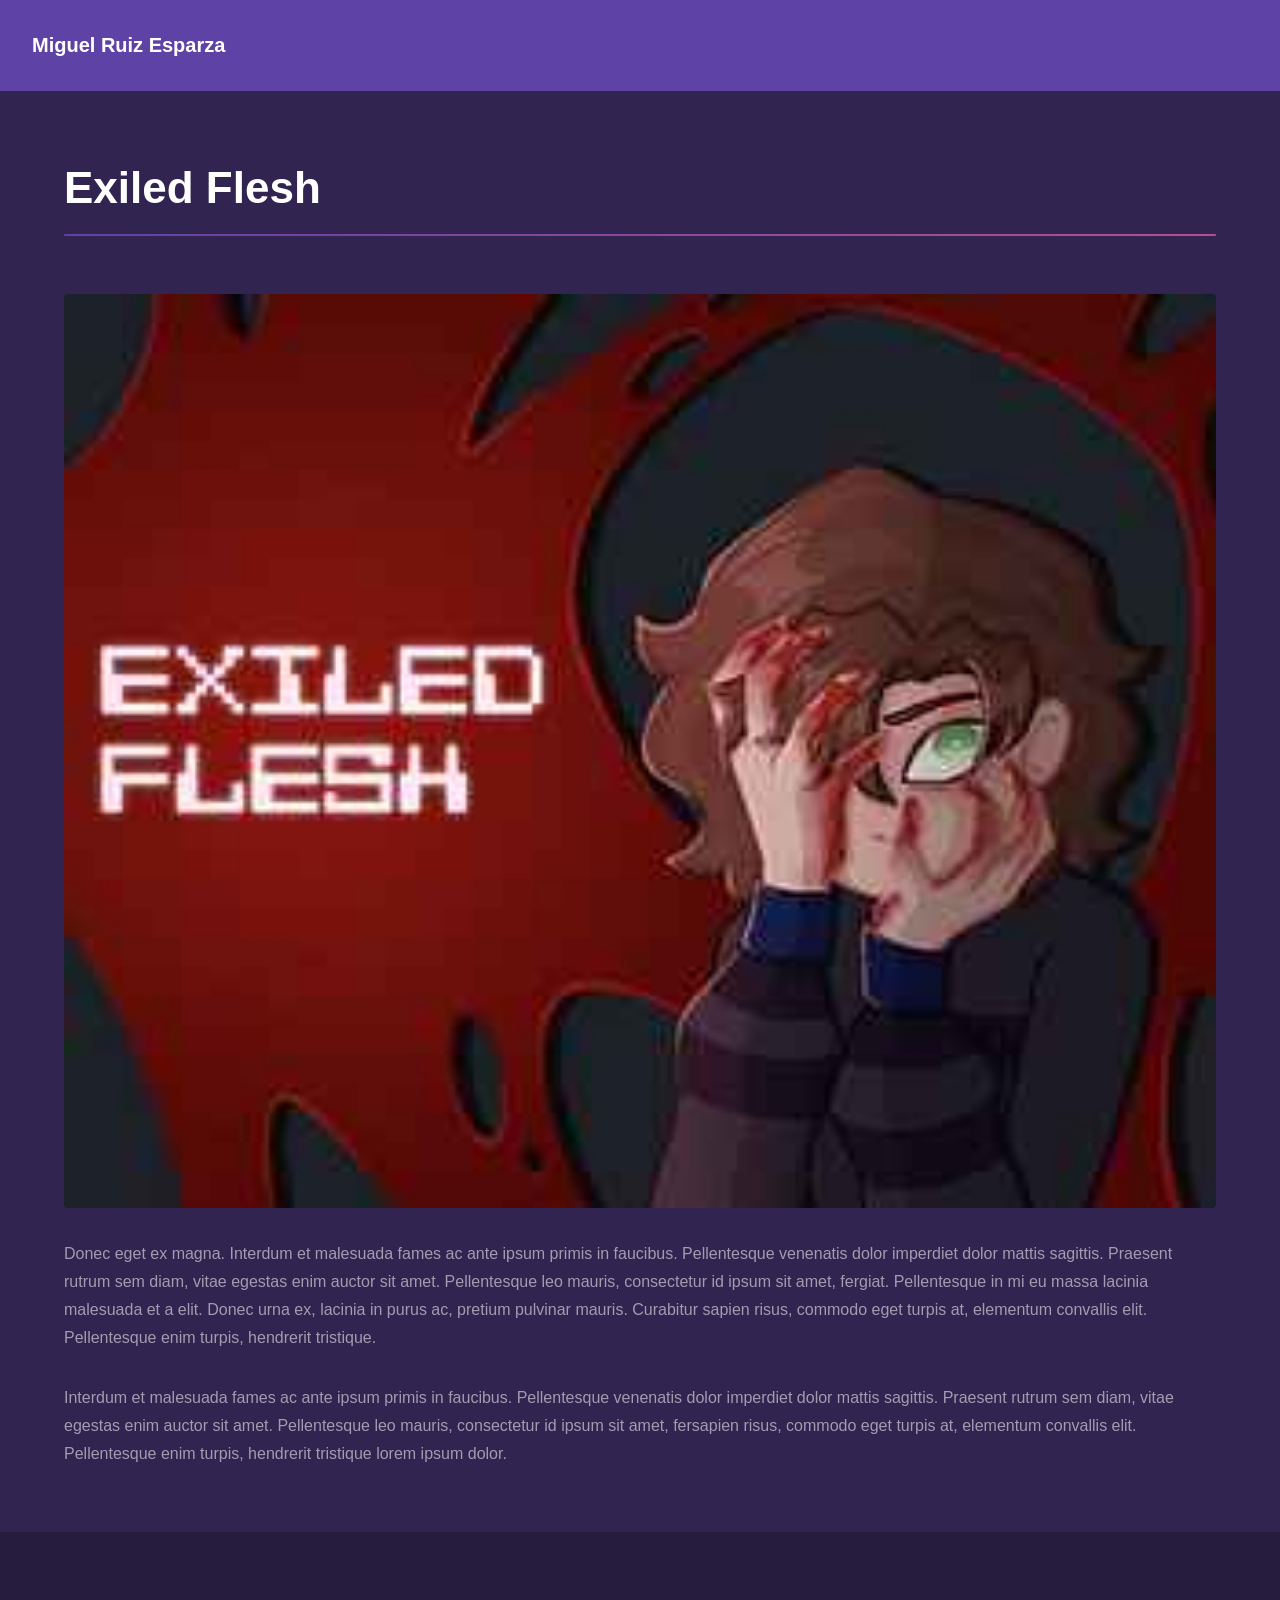
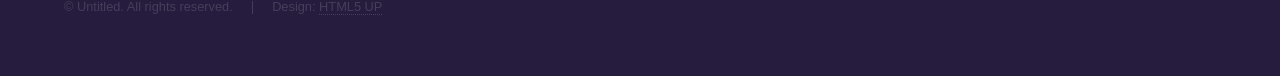
==== ExiledFlesh.html @ b0442595 "Modified Index and added template project page Modified contact section Added page template for proj" ====
<!DOCTYPE HTML>
<!--
	Hyperspace by HTML5 UP
	html5up.net | @ajlkn
	Free for personal and commercial use under the CCA 3.0 license (html5up.net/license)
-->
<html>
	<head>
		<title>Project: Exiled Flesh</title>
		<meta charset="utf-8" />
		<meta name="viewport" content="width=device-width, initial-scale=1, user-scalable=no" />
		<link rel="stylesheet" href="assets/css/main.css" />
		<noscript><link rel="stylesheet" href="assets/css/noscript.css" /></noscript>
	</head>
	<body class="is-preload">

		<!-- Header -->
			<header id="header">
				<a href="index.html" class="title">Miguel Ruiz Esparza </a>
			</header>

		<!-- Wrapper -->
			<div id="wrapper">

				<!-- Main -->
					<section id="main" class="wrapper">
						<div class="inner">
							<h1 class="major">Exiled Flesh</h1>
							<span class="image fit"><img src="images/exiled-flesh.jpg" alt="Exiled Flesh project" /></span>
							<p>Donec eget ex magna. Interdum et malesuada fames ac ante ipsum primis in faucibus. Pellentesque venenatis dolor imperdiet dolor mattis sagittis. Praesent rutrum sem diam, vitae egestas enim auctor sit amet. Pellentesque leo mauris, consectetur id ipsum sit amet, fergiat. Pellentesque in mi eu massa lacinia malesuada et a elit. Donec urna ex, lacinia in purus ac, pretium pulvinar mauris. Curabitur sapien risus, commodo eget turpis at, elementum convallis elit. Pellentesque enim turpis, hendrerit tristique.</p>
							<p>Interdum et malesuada fames ac ante ipsum primis in faucibus. Pellentesque venenatis dolor imperdiet dolor mattis sagittis. Praesent rutrum sem diam, vitae egestas enim auctor sit amet. Pellentesque leo mauris, consectetur id ipsum sit amet, fersapien risus, commodo eget turpis at, elementum convallis elit. Pellentesque enim turpis, hendrerit tristique lorem ipsum dolor.</p>
						</div>
					</section>

			</div>

		<!-- Footer -->
			<footer id="footer" class="wrapper alt">
				<div class="inner">
					<ul class="menu">
						<li>&copy; Untitled. All rights reserved.</li><li>Design: <a href="http://html5up.net">HTML5 UP</a></li>
					</ul>
				</div>
			</footer>

		<!-- Scripts -->
			<script src="assets/js/jquery.min.js"></script>
			<script src="assets/js/jquery.scrollex.min.js"></script>
			<script src="assets/js/jquery.scrolly.min.js"></script>
			<script src="assets/js/browser.min.js"></script>
			<script src="assets/js/breakpoints.min.js"></script>
			<script src="assets/js/util.js"></script>
			<script src="assets/js/main.js"></script>

	</body>
</html>
---- assets/css/main.css ----
@import url(fontawesome-all.min.css);

/*
	Hyperspace by HTML5 UP
	html5up.net | @ajlkn
	Free for personal and commercial use under the CCA 3.0 license (html5up.net/license)
*/

html, body, div, span, applet, object,
iframe, h1, h2, h3, h4, h5, h6, p, blockquote,
pre, a, abbr, acronym, address, big, cite,
code, del, dfn, em, img, ins, kbd, q, s, samp,
small, strike, strong, sub, sup, tt, var, b,
u, i, center, dl, dt, dd, ol, ul, li, fieldset,
form, label, legend, table, caption, tbody,
tfoot, thead, tr, th, td, article, aside,
canvas, details, embed, figure, figcaption,
footer, header, hgroup, menu, nav, output, ruby,
section, summary, time, mark, audio, video {
	margin: 0;
	padding: 0;
	border: 0;
	font-size: 100%;
	font: inherit;
	vertical-align: baseline;}

article, aside, details, figcaption, figure,
footer, header, hgroup, menu, nav, section {
	display: block;}

body {
	line-height: 1;
}

ol, ul {
	list-style: none;
}

blockquote, q {
	quotes: none;
}

	blockquote:before, blockquote:after, q:before, q:after {
		content: '';
		content: none;
	}

table {
	border-collapse: collapse;
	border-spacing: 0;
}

body {
	-webkit-text-size-adjust: none;
}

mark {
	background-color: transparent;
	color: inherit;
}

input::-moz-focus-inner {
	border: 0;
	padding: 0;
}

input, select, textarea {
	-moz-appearance: none;
	-webkit-appearance: none;
	-ms-appearance: none;
	appearance: none;
}

/* Basic */

	@-ms-viewport {
		width: device-width;
	}

	body {
		-ms-overflow-style: scrollbar;
	}

	@media screen and (max-width: 480px) {

		html, body {
			min-width: 320px;
		}

	}

	html {
		box-sizing: border-box;
	}

	*, *:before, *:after {
		box-sizing: inherit;
	}

	body {
		background: #312450;
	}

		body.is-preload *, body.is-preload *:before, body.is-preload *:after {
			-moz-animation: none !important;
			-webkit-animation: none !important;
			-ms-animation: none !important;
			animation: none !important;
			-moz-transition: none !important;
			-webkit-transition: none !important;
			-ms-transition: none !important;
			transition: none !important;
		}

/* Type */

	body, input, select, textarea {
		color: rgba(255, 255, 255, 0.55);
		font-family: Arial, Helvetica, sans-serif;
		font-size: 16.5pt;
		font-weight: normal;
		line-height: 1.75;
	}

		@media screen and (max-width: 1680px) {

			body, input, select, textarea {
				font-size: 13pt;
			}

		}

		@media screen and (max-width: 1280px) {

			body, input, select, textarea {
				font-size: 12pt;
			}

		}

		@media screen and (max-width: 360px) {

			body, input, select, textarea {
				font-size: 11pt;
			}

		}

	a {
		-moz-transition: color 0.2s ease, border-bottom-color 0.2s ease;
		-webkit-transition: color 0.2s ease, border-bottom-color 0.2s ease;
		-ms-transition: color 0.2s ease, border-bottom-color 0.2s ease;
		transition: color 0.2s ease, border-bottom-color 0.2s ease;
		border-bottom: dotted 1px rgba(255, 255, 255, 0.35);
		color: inherit;
		text-decoration: none;
	}

		a:hover {
			border-bottom-color: transparent;
			color: #ffffff;
		}

	strong, b {
		color: #ffffff;
		font-weight: bold;
	}

	em, i {
		font-style: italic;
	}

	p {
		margin: 0 0 2em 0;
	}

	h1, h2, h3, h4, h5, h6 {
		color: #ffffff;
		font-weight: bold;
		line-height: 1.5;
		margin: 0 0 0.5em 0;
	}

		h1 a, h2 a, h3 a, h4 a, h5 a, h6 a {
			color: inherit;
			text-decoration: none;
		}

	h1 {
		font-size: 2.75em;
	}

		h1.major {
			margin: 0 0 1.3em 0;
			position: relative;
			padding-bottom: 0.35em;
		}

			h1.major:after {
				background-image: -moz-linear-gradient(to right, #5e42a6, #b74e91);
				background-image: -webkit-linear-gradient(to right, #5e42a6, #b74e91);
				background-image: -ms-linear-gradient(to right, #5e42a6, #b74e91);
				background-image: linear-gradient(to right, #5e42a6, #b74e91);
				-moz-transition: max-width 0.2s ease;
				-webkit-transition: max-width 0.2s ease;
				-ms-transition: max-width 0.2s ease;
				transition: max-width 0.2s ease;
				border-radius: 0.2em;
				bottom: 0;
				content: '';
				height: 0.05em;
				position: absolute;
				right: 0;
				width: 100%;
			}

	h2 {
		font-size: 1.75em;
	}

	h3 {
		font-size: 1.1em;
	}

	h4 {
		font-size: 1em;
	}

	h5 {
		font-size: 0.8em;
	}

	h6 {
		font-size: 0.6em;
	}

	@media screen and (max-width: 736px) {

		h1 {
			font-size: 2em;
		}

		h2 {
			font-size: 1.25em;
		}

		h3 {
			font-size: 1em;
		}

		h4 {
			font-size: 0.8em;
		}

		h5 {
			font-size: 0.6em;
		}

		h6 {
			font-size: 0.6em;
		}

	}

	sub {
		font-size: 0.8em;
		position: relative;
		top: 0.5em;
	}

	sup {
		font-size: 0.8em;
		position: relative;
		top: -0.5em;
	}

	blockquote {
		border-left: solid 4px rgba(255, 255, 255, 0.15);
		font-style: italic;
		margin: 0 0 2em 0;
		padding: 0.5em 0 0.5em 2em;
	}

	code {
		background: rgba(255, 255, 255, 0.05);
		border-radius: 0.25em;
		border: solid 1px rgba(255, 255, 255, 0.15);
		font-family: "Courier New", monospace;
		font-size: 0.9em;
		margin: 0 0.25em;
		padding: 0.25em 0.65em;
	}

	pre {
		-webkit-overflow-scrolling: touch;
		font-family: "Courier New", monospace;
		font-size: 0.9em;
		margin: 0 0 2em 0;
	}

		pre code {
			display: block;
			line-height: 1.75em;
			padding: 1em 1.5em;
			overflow-x: auto;
		}

	hr {
		border: 0;
		border-bottom: solid 1px rgba(255, 255, 255, 0.15);
		margin: 2em 0;
	}

		hr.major {
			margin: 3em 0;
		}

	.align-left {
		text-align: left;
	}

	.align-center {
		text-align: center;
	}

	.align-right {
		text-align: right;
	}

/* Row */

	.row {
		display: flex;
		flex-wrap: wrap;
		box-sizing: border-box;
		align-items: stretch;
	}

		.row > * {
			box-sizing: border-box;
		}

		.row.gtr-uniform > * > :last-child {
			margin-bottom: 0;
		}

		.row.aln-left {
			justify-content: flex-start;
		}

		.row.aln-center {
			justify-content: center;
		}

		.row.aln-right {
			justify-content: flex-end;
		}

		.row.aln-top {
			align-items: flex-start;
		}

		.row.aln-middle {
			align-items: center;
		}

		.row.aln-bottom {
			align-items: flex-end;
		}

		.row > .imp {
			order: -1;
		}

		.row > .col-1 {
			width: 8.33333%;
		}

		.row > .off-1 {
			margin-left: 8.33333%;
		}

		.row > .col-2 {
			width: 16.66667%;
		}

		.row > .off-2 {
			margin-left: 16.66667%;
		}

		.row > .col-3 {
			width: 25%;
		}

		.row > .off-3 {
			margin-left: 25%;
		}

		.row > .col-4 {
			width: 33.33333%;
		}

		.row > .off-4 {
			margin-left: 33.33333%;
		}

		.row > .col-5 {
			width: 41.66667%;
		}

		.row > .off-5 {
			margin-left: 41.66667%;
		}

		.row > .col-6 {
			width: 50%;
		}

		.row > .off-6 {
			margin-left: 50%;
		}

		.row > .col-7 {
			width: 58.33333%;
		}

		.row > .off-7 {
			margin-left: 58.33333%;
		}

		.row > .col-8 {
			width: 66.66667%;
		}

		.row > .off-8 {
			margin-left: 66.66667%;
		}

		.row > .col-9 {
			width: 75%;
		}

		.row > .off-9 {
			margin-left: 75%;
		}

		.row > .col-10 {
			width: 83.33333%;
		}

		.row > .off-10 {
			margin-left: 83.33333%;
		}

		.row > .col-11 {
			width: 91.66667%;
		}

		.row > .off-11 {
			margin-left: 91.66667%;
		}

		.row > .col-12 {
			width: 100%;
		}

		.row > .off-12 {
			margin-left: 100%;
		}

		.row.gtr-0 {
			margin-top: 0;
			margin-left: 0em;
		}

			.row.gtr-0 > * {
				padding: 0 0 0 0em;
			}

			.row.gtr-0.gtr-uniform {
				margin-top: 0em;
			}

				.row.gtr-0.gtr-uniform > * {
					padding-top: 0em;
				}

		.row.gtr-25 {
			margin-top: 0;
			margin-left: -0.375em;
		}

			.row.gtr-25 > * {
				padding: 0 0 0 0.375em;
			}

			.row.gtr-25.gtr-uniform {
				margin-top: -0.375em;
			}

				.row.gtr-25.gtr-uniform > * {
					padding-top: 0.375em;
				}

		.row.gtr-50 {
			margin-top: 0;
			margin-left: -0.75em;
		}

			.row.gtr-50 > * {
				padding: 0 0 0 0.75em;
			}

			.row.gtr-50.gtr-uniform {
				margin-top: -0.75em;
			}

				.row.gtr-50.gtr-uniform > * {
					padding-top: 0.75em;
				}

		.row {
			margin-top: 0;
			margin-left: -1.5em;
		}

			.row > * {
				padding: 0 0 0 1.5em;
			}

			.row.gtr-uniform {
				margin-top: -1.5em;
			}

				.row.gtr-uniform > * {
					padding-top: 1.5em;
				}

		.row.gtr-150 {
			margin-top: 0;
			margin-left: -2.25em;
		}

			.row.gtr-150 > * {
				padding: 0 0 0 2.25em;
			}

			.row.gtr-150.gtr-uniform {
				margin-top: -2.25em;
			}

				.row.gtr-150.gtr-uniform > * {
					padding-top: 2.25em;
				}

		.row.gtr-200 {
			margin-top: 0;
			margin-left: -3em;
		}

			.row.gtr-200 > * {
				padding: 0 0 0 3em;
			}

			.row.gtr-200.gtr-uniform {
				margin-top: -3em;
			}

				.row.gtr-200.gtr-uniform > * {
					padding-top: 3em;
				}

		@media screen and (max-width: 1680px) {

			.row {
				display: flex;
				flex-wrap: wrap;
				box-sizing: border-box;
				align-items: stretch;
			}

				.row > * {
					box-sizing: border-box;
				}

				.row.gtr-uniform > * > :last-child {
					margin-bottom: 0;
				}

				.row.aln-left {
					justify-content: flex-start;
				}

				.row.aln-center {
					justify-content: center;
				}

				.row.aln-right {
					justify-content: flex-end;
				}

				.row.aln-top {
					align-items: flex-start;
				}

				.row.aln-middle {
					align-items: center;
				}

				.row.aln-bottom {
					align-items: flex-end;
				}

				.row > .imp-xlarge {
					order: -1;
				}

				.row > .col-1-xlarge {
					width: 8.33333%;
				}

				.row > .off-1-xlarge {
					margin-left: 8.33333%;
				}

				.row > .col-2-xlarge {
					width: 16.66667%;
				}

				.row > .off-2-xlarge {
					margin-left: 16.66667%;
				}

				.row > .col-3-xlarge {
					width: 25%;
				}

				.row > .off-3-xlarge {
					margin-left: 25%;
				}

				.row > .col-4-xlarge {
					width: 33.33333%;
				}

				.row > .off-4-xlarge {
					margin-left: 33.33333%;
				}

				.row > .col-5-xlarge {
					width: 41.66667%;
				}

				.row > .off-5-xlarge {
					margin-left: 41.66667%;
				}

				.row > .col-6-xlarge {
					width: 50%;
				}

				.row > .off-6-xlarge {
					margin-left: 50%;
				}

				.row > .col-7-xlarge {
					width: 58.33333%;
				}

				.row > .off-7-xlarge {
					margin-left: 58.33333%;
				}

				.row > .col-8-xlarge {
					width: 66.66667%;
				}

				.row > .off-8-xlarge {
					margin-left: 66.66667%;
				}

				.row > .col-9-xlarge {
					width: 75%;
				}

				.row > .off-9-xlarge {
					margin-left: 75%;
				}

				.row > .col-10-xlarge {
					width: 83.33333%;
				}

				.row > .off-10-xlarge {
					margin-left: 83.33333%;
				}

				.row > .col-11-xlarge {
					width: 91.66667%;
				}

				.row > .off-11-xlarge {
					margin-left: 91.66667%;
				}

				.row > .col-12-xlarge {
					width: 100%;
				}

				.row > .off-12-xlarge {
					margin-left: 100%;
				}

				.row.gtr-0 {
					margin-top: 0;
					margin-left: 0em;
				}

					.row.gtr-0 > * {
						padding: 0 0 0 0em;
					}

					.row.gtr-0.gtr-uniform {
						margin-top: 0em;
					}

						.row.gtr-0.gtr-uniform > * {
							padding-top: 0em;
						}

				.row.gtr-25 {
					margin-top: 0;
					margin-left: -0.375em;
				}

					.row.gtr-25 > * {
						padding: 0 0 0 0.375em;
					}

					.row.gtr-25.gtr-uniform {
						margin-top: -0.375em;
					}

						.row.gtr-25.gtr-uniform > * {
							padding-top: 0.375em;
						}

				.row.gtr-50 {
					margin-top: 0;
					margin-left: -0.75em;
				}

					.row.gtr-50 > * {
						padding: 0 0 0 0.75em;
					}

					.row.gtr-50.gtr-uniform {
						margin-top: -0.75em;
					}

						.row.gtr-50.gtr-uniform > * {
							padding-top: 0.75em;
						}

				.row {
					margin-top: 0;
					margin-left: -1.5em;
				}

					.row > * {
						padding: 0 0 0 1.5em;
					}

					.row.gtr-uniform {
						margin-top: -1.5em;
					}

						.row.gtr-uniform > * {
							padding-top: 1.5em;
						}

				.row.gtr-150 {
					margin-top: 0;
					margin-left: -2.25em;
				}

					.row.gtr-150 > * {
						padding: 0 0 0 2.25em;
					}

					.row.gtr-150.gtr-uniform {
						margin-top: -2.25em;
					}

						.row.gtr-150.gtr-uniform > * {
							padding-top: 2.25em;
						}

				.row.gtr-200 {
					margin-top: 0;
					margin-left: -3em;
				}

					.row.gtr-200 > * {
						padding: 0 0 0 3em;
					}

					.row.gtr-200.gtr-uniform {
						margin-top: -3em;
					}

						.row.gtr-200.gtr-uniform > * {
							padding-top: 3em;
						}

		}

		@media screen and (max-width: 1280px) {

			.row {
				display: flex;
				flex-wrap: wrap;
				box-sizing: border-box;
				align-items: stretch;
			}

				.row > * {
					box-sizing: border-box;
				}

				.row.gtr-uniform > * > :last-child {
					margin-bottom: 0;
				}

				.row.aln-left {
					justify-content: flex-start;
				}

				.row.aln-center {
					justify-content: center;
				}

				.row.aln-right {
					justify-content: flex-end;
				}

				.row.aln-top {
					align-items: flex-start;
				}

				.row.aln-middle {
					align-items: center;
				}

				.row.aln-bottom {
					align-items: flex-end;
				}

				.row > .imp-large {
					order: -1;
				}

				.row > .col-1-large {
					width: 8.33333%;
				}

				.row > .off-1-large {
					margin-left: 8.33333%;
				}

				.row > .col-2-large {
					width: 16.66667%;
				}

				.row > .off-2-large {
					margin-left: 16.66667%;
				}

				.row > .col-3-large {
					width: 25%;
				}

				.row > .off-3-large {
					margin-left: 25%;
				}

				.row > .col-4-large {
					width: 33.33333%;
				}

				.row > .off-4-large {
					margin-left: 33.33333%;
				}

				.row > .col-5-large {
					width: 41.66667%;
				}

				.row > .off-5-large {
					margin-left: 41.66667%;
				}

				.row > .col-6-large {
					width: 50%;
				}

				.row > .off-6-large {
					margin-left: 50%;
				}

				.row > .col-7-large {
					width: 58.33333%;
				}

				.row > .off-7-large {
					margin-left: 58.33333%;
				}

				.row > .col-8-large {
					width: 66.66667%;
				}

				.row > .off-8-large {
					margin-left: 66.66667%;
				}

				.row > .col-9-large {
					width: 75%;
				}

				.row > .off-9-large {
					margin-left: 75%;
				}

				.row > .col-10-large {
					width: 83.33333%;
				}

				.row > .off-10-large {
					margin-left: 83.33333%;
				}

				.row > .col-11-large {
					width: 91.66667%;
				}

				.row > .off-11-large {
					margin-left: 91.66667%;
				}

				.row > .col-12-large {
					width: 100%;
				}

				.row > .off-12-large {
					margin-left: 100%;
				}

				.row.gtr-0 {
					margin-top: 0;
					margin-left: 0em;
				}

					.row.gtr-0 > * {
						padding: 0 0 0 0em;
					}

					.row.gtr-0.gtr-uniform {
						margin-top: 0em;
					}

						.row.gtr-0.gtr-uniform > * {
							padding-top: 0em;
						}

				.row.gtr-25 {
					margin-top: 0;
					margin-left: -0.375em;
				}

					.row.gtr-25 > * {
						padding: 0 0 0 0.375em;
					}

					.row.gtr-25.gtr-uniform {
						margin-top: -0.375em;
					}

						.row.gtr-25.gtr-uniform > * {
							padding-top: 0.375em;
						}

				.row.gtr-50 {
					margin-top: 0;
					margin-left: -0.75em;
				}

					.row.gtr-50 > * {
						padding: 0 0 0 0.75em;
					}

					.row.gtr-50.gtr-uniform {
						margin-top: -0.75em;
					}

						.row.gtr-50.gtr-uniform > * {
							padding-top: 0.75em;
						}

				.row {
					margin-top: 0;
					margin-left: -1.5em;
				}

					.row > * {
						padding: 0 0 0 1.5em;
					}

					.row.gtr-uniform {
						margin-top: -1.5em;
					}

						.row.gtr-uniform > * {
							padding-top: 1.5em;
						}

				.row.gtr-150 {
					margin-top: 0;
					margin-left: -2.25em;
				}

					.row.gtr-150 > * {
						padding: 0 0 0 2.25em;
					}

					.row.gtr-150.gtr-uniform {
						margin-top: -2.25em;
					}

						.row.gtr-150.gtr-uniform > * {
							padding-top: 2.25em;
						}

				.row.gtr-200 {
					margin-top: 0;
					margin-left: -3em;
				}

					.row.gtr-200 > * {
						padding: 0 0 0 3em;
					}

					.row.gtr-200.gtr-uniform {
						margin-top: -3em;
					}

						.row.gtr-200.gtr-uniform > * {
							padding-top: 3em;
						}

		}

		@media screen and (max-width: 980px) {

			.row {
				display: flex;
				flex-wrap: wrap;
				box-sizing: border-box;
				align-items: stretch;
			}

				.row > * {
					box-sizing: border-box;
				}

				.row.gtr-uniform > * > :last-child {
					margin-bottom: 0;
				}

				.row.aln-left {
					justify-content: flex-start;
				}

				.row.aln-center {
					justify-content: center;
				}

				.row.aln-right {
					justify-content: flex-end;
				}

				.row.aln-top {
					align-items: flex-start;
				}

				.row.aln-middle {
					align-items: center;
				}

				.row.aln-bottom {
					align-items: flex-end;
				}

				.row > .imp-medium {
					order: -1;
				}

				.row > .col-1-medium {
					width: 8.33333%;
				}

				.row > .off-1-medium {
					margin-left: 8.33333%;
				}

				.row > .col-2-medium {
					width: 16.66667%;
				}

				.row > .off-2-medium {
					margin-left: 16.66667%;
				}

				.row > .col-3-medium {
					width: 25%;
				}

				.row > .off-3-medium {
					margin-left: 25%;
				}

				.row > .col-4-medium {
					width: 33.33333%;
				}

				.row > .off-4-medium {
					margin-left: 33.33333%;
				}

				.row > .col-5-medium {
					width: 41.66667%;
				}

				.row > .off-5-medium {
					margin-left: 41.66667%;
				}

				.row > .col-6-medium {
					width: 50%;
				}

				.row > .off-6-medium {
					margin-left: 50%;
				}

				.row > .col-7-medium {
					width: 58.33333%;
				}

				.row > .off-7-medium {
					margin-left: 58.33333%;
				}

				.row > .col-8-medium {
					width: 66.66667%;
				}

				.row > .off-8-medium {
					margin-left: 66.66667%;
				}

				.row > .col-9-medium {
					width: 75%;
				}

				.row > .off-9-medium {
					margin-left: 75%;
				}

				.row > .col-10-medium {
					width: 83.33333%;
				}

				.row > .off-10-medium {
					margin-left: 83.33333%;
				}

				.row > .col-11-medium {
					width: 91.66667%;
				}

				.row > .off-11-medium {
					margin-left: 91.66667%;
				}

				.row > .col-12-medium {
					width: 100%;
				}

				.row > .off-12-medium {
					margin-left: 100%;
				}

				.row.gtr-0 {
					margin-top: 0;
					margin-left: 0em;
				}

					.row.gtr-0 > * {
						padding: 0 0 0 0em;
					}

					.row.gtr-0.gtr-uniform {
						margin-top: 0em;
					}

						.row.gtr-0.gtr-uniform > * {
							padding-top: 0em;
						}

				.row.gtr-25 {
					margin-top: 0;
					margin-left: -0.375em;
				}

					.row.gtr-25 > * {
						padding: 0 0 0 0.375em;
					}

					.row.gtr-25.gtr-uniform {
						margin-top: -0.375em;
					}

						.row.gtr-25.gtr-uniform > * {
							padding-top: 0.375em;
						}

				.row.gtr-50 {
					margin-top: 0;
					margin-left: -0.75em;
				}

					.row.gtr-50 > * {
						padding: 0 0 0 0.75em;
					}

					.row.gtr-50.gtr-uniform {
						margin-top: -0.75em;
					}

						.row.gtr-50.gtr-uniform > * {
							padding-top: 0.75em;
						}

				.row {
					margin-top: 0;
					margin-left: -1.5em;
				}

					.row > * {
						padding: 0 0 0 1.5em;
					}

					.row.gtr-uniform {
						margin-top: -1.5em;
					}

						.row.gtr-uniform > * {
							padding-top: 1.5em;
						}

				.row.gtr-150 {
					margin-top: 0;
					margin-left: -2.25em;
				}

					.row.gtr-150 > * {
						padding: 0 0 0 2.25em;
					}

					.row.gtr-150.gtr-uniform {
						margin-top: -2.25em;
					}

						.row.gtr-150.gtr-uniform > * {
							padding-top: 2.25em;
						}

				.row.gtr-200 {
					margin-top: 0;
					margin-left: -3em;
				}

					.row.gtr-200 > * {
						padding: 0 0 0 3em;
					}

					.row.gtr-200.gtr-uniform {
						margin-top: -3em;
					}

						.row.gtr-200.gtr-uniform > * {
							padding-top: 3em;
						}

		}

		@media screen and (max-width: 736px) {

			.row {
				display: flex;
				flex-wrap: wrap;
				box-sizing: border-box;
				align-items: stretch;
			}

				.row > * {
					box-sizing: border-box;
				}

				.row.gtr-uniform > * > :last-child {
					margin-bottom: 0;
				}

				.row.aln-left {
					justify-content: flex-start;
				}

				.row.aln-center {
					justify-content: center;
				}

				.row.aln-right {
					justify-content: flex-end;
				}

				.row.aln-top {
					align-items: flex-start;
				}

				.row.aln-middle {
					align-items: center;
				}

				.row.aln-bottom {
					align-items: flex-end;
				}

				.row > .imp-small {
					order: -1;
				}

				.row > .col-1-small {
					width: 8.33333%;
				}

				.row > .off-1-small {
					margin-left: 8.33333%;
				}

				.row > .col-2-small {
					width: 16.66667%;
				}

				.row > .off-2-small {
					margin-left: 16.66667%;
				}

				.row > .col-3-small {
					width: 25%;
				}

				.row > .off-3-small {
					margin-left: 25%;
				}

				.row > .col-4-small {
					width: 33.33333%;
				}

				.row > .off-4-small {
					margin-left: 33.33333%;
				}

				.row > .col-5-small {
					width: 41.66667%;
				}

				.row > .off-5-small {
					margin-left: 41.66667%;
				}

				.row > .col-6-small {
					width: 50%;
				}

				.row > .off-6-small {
					margin-left: 50%;
				}

				.row > .col-7-small {
					width: 58.33333%;
				}

				.row > .off-7-small {
					margin-left: 58.33333%;
				}

				.row > .col-8-small {
					width: 66.66667%;
				}

				.row > .off-8-small {
					margin-left: 66.66667%;
				}

				.row > .col-9-small {
					width: 75%;
				}

				.row > .off-9-small {
					margin-left: 75%;
				}

				.row > .col-10-small {
					width: 83.33333%;
				}

				.row > .off-10-small {
					margin-left: 83.33333%;
				}

				.row > .col-11-small {
					width: 91.66667%;
				}

				.row > .off-11-small {
					margin-left: 91.66667%;
				}

				.row > .col-12-small {
					width: 100%;
				}

				.row > .off-12-small {
					margin-left: 100%;
				}

				.row.gtr-0 {
					margin-top: 0;
					margin-left: 0em;
				}

					.row.gtr-0 > * {
						padding: 0 0 0 0em;
					}

					.row.gtr-0.gtr-uniform {
						margin-top: 0em;
					}

						.row.gtr-0.gtr-uniform > * {
							padding-top: 0em;
						}

				.row.gtr-25 {
					margin-top: 0;
					margin-left: -0.375em;
				}

					.row.gtr-25 > * {
						padding: 0 0 0 0.375em;
					}

					.row.gtr-25.gtr-uniform {
						margin-top: -0.375em;
					}

						.row.gtr-25.gtr-uniform > * {
							padding-top: 0.375em;
						}

				.row.gtr-50 {
					margin-top: 0;
					margin-left: -0.75em;
				}

					.row.gtr-50 > * {
						padding: 0 0 0 0.75em;
					}

					.row.gtr-50.gtr-uniform {
						margin-top: -0.75em;
					}

						.row.gtr-50.gtr-uniform > * {
							padding-top: 0.75em;
						}

				.row {
					margin-top: 0;
					margin-left: -1.5em;
				}

					.row > * {
						padding: 0 0 0 1.5em;
					}

					.row.gtr-uniform {
						margin-top: -1.5em;
					}

						.row.gtr-uniform > * {
							padding-top: 1.5em;
						}

				.row.gtr-150 {
					margin-top: 0;
					margin-left: -2.25em;
				}

					.row.gtr-150 > * {
						padding: 0 0 0 2.25em;
					}

					.row.gtr-150.gtr-uniform {
						margin-top: -2.25em;
					}

						.row.gtr-150.gtr-uniform > * {
							padding-top: 2.25em;
						}

				.row.gtr-200 {
					margin-top: 0;
					margin-left: -3em;
				}

					.row.gtr-200 > * {
						padding: 0 0 0 3em;
					}

					.row.gtr-200.gtr-uniform {
						margin-top: -3em;
					}

						.row.gtr-200.gtr-uniform > * {
							padding-top: 3em;
						}

		}

		@media screen and (max-width: 480px) {

			.row {
				display: flex;
				flex-wrap: wrap;
				box-sizing: border-box;
				align-items: stretch;
			}

				.row > * {
					box-sizing: border-box;
				}

				.row.gtr-uniform > * > :last-child {
					margin-bottom: 0;
				}

				.row.aln-left {
					justify-content: flex-start;
				}

				.row.aln-center {
					justify-content: center;
				}

				.row.aln-right {
					justify-content: flex-end;
				}

				.row.aln-top {
					align-items: flex-start;
				}

				.row.aln-middle {
					align-items: center;
				}

				.row.aln-bottom {
					align-items: flex-end;
				}

				.row > .imp-xsmall {
					order: -1;
				}

				.row > .col-1-xsmall {
					width: 8.33333%;
				}

				.row > .off-1-xsmall {
					margin-left: 8.33333%;
				}

				.row > .col-2-xsmall {
					width: 16.66667%;
				}

				.row > .off-2-xsmall {
					margin-left: 16.66667%;
				}

				.row > .col-3-xsmall {
					width: 25%;
				}

				.row > .off-3-xsmall {
					margin-left: 25%;
				}

				.row > .col-4-xsmall {
					width: 33.33333%;
				}

				.row > .off-4-xsmall {
					margin-left: 33.33333%;
				}

				.row > .col-5-xsmall {
					width: 41.66667%;
				}

				.row > .off-5-xsmall {
					margin-left: 41.66667%;
				}

				.row > .col-6-xsmall {
					width: 50%;
				}

				.row > .off-6-xsmall {
					margin-left: 50%;
				}

				.row > .col-7-xsmall {
					width: 58.33333%;
				}

				.row > .off-7-xsmall {
					margin-left: 58.33333%;
				}

				.row > .col-8-xsmall {
					width: 66.66667%;
				}

				.row > .off-8-xsmall {
					margin-left: 66.66667%;
				}

				.row > .col-9-xsmall {
					width: 75%;
				}

				.row > .off-9-xsmall {
					margin-left: 75%;
				}

				.row > .col-10-xsmall {
					width: 83.33333%;
				}

				.row > .off-10-xsmall {
					margin-left: 83.33333%;
				}

				.row > .col-11-xsmall {
					width: 91.66667%;
				}

				.row > .off-11-xsmall {
					margin-left: 91.66667%;
				}

				.row > .col-12-xsmall {
					width: 100%;
				}

				.row > .off-12-xsmall {
					margin-left: 100%;
				}

				.row.gtr-0 {
					margin-top: 0;
					margin-left: 0em;
				}

					.row.gtr-0 > * {
						padding: 0 0 0 0em;
					}

					.row.gtr-0.gtr-uniform {
						margin-top: 0em;
					}

						.row.gtr-0.gtr-uniform > * {
							padding-top: 0em;
						}

				.row.gtr-25 {
					margin-top: 0;
					margin-left: -0.375em;
				}

					.row.gtr-25 > * {
						padding: 0 0 0 0.375em;
					}

					.row.gtr-25.gtr-uniform {
						margin-top: -0.375em;
					}

						.row.gtr-25.gtr-uniform > * {
							padding-top: 0.375em;
						}

				.row.gtr-50 {
					margin-top: 0;
					margin-left: -0.75em;
				}

					.row.gtr-50 > * {
						padding: 0 0 0 0.75em;
					}

					.row.gtr-50.gtr-uniform {
						margin-top: -0.75em;
					}

						.row.gtr-50.gtr-uniform > * {
							padding-top: 0.75em;
						}

				.row {
					margin-top: 0;
					margin-left: -1.5em;
				}

					.row > * {
						padding: 0 0 0 1.5em;
					}

					.row.gtr-uniform {
						margin-top: -1.5em;
					}

						.row.gtr-uniform > * {
							padding-top: 1.5em;
						}

				.row.gtr-150 {
					margin-top: 0;
					margin-left: -2.25em;
				}

					.row.gtr-150 > * {
						padding: 0 0 0 2.25em;
					}

					.row.gtr-150.gtr-uniform {
						margin-top: -2.25em;
					}

						.row.gtr-150.gtr-uniform > * {
							padding-top: 2.25em;
						}

				.row.gtr-200 {
					margin-top: 0;
					margin-left: -3em;
				}

					.row.gtr-200 > * {
						padding: 0 0 0 3em;
					}

					.row.gtr-200.gtr-uniform {
						margin-top: -3em;
					}

						.row.gtr-200.gtr-uniform > * {
							padding-top: 3em;
						}

		}

/* Box */

	.box {
		border-radius: 0.25em;
		border: solid 1px rgba(255, 255, 255, 0.15);
		margin-bottom: 2em;
		padding: 1.5em;
	}

		.box > :last-child,
		.box > :last-child > :last-child,
		.box > :last-child > :last-child > :last-child {
			margin-bottom: 0;
		}

		.box.alt {
			border: 0;
			border-radius: 0;
			padding: 0;
		}

/* Button */

	input[type="submit"],
	input[type="reset"],
	input[type="button"],
	button,
	.button {
		-moz-appearance: none;
		-webkit-appearance: none;
		-ms-appearance: none;
		appearance: none;
		-moz-transition: border-color 0.2s ease;
		-webkit-transition: border-color 0.2s ease;
		-ms-transition: border-color 0.2s ease;
		transition: border-color 0.2s ease;
		background-color: transparent;
		border: solid 1px !important;
		border-color: rgba(255, 255, 255, 0.15) !important;
		border-radius: 3em;
		color: #ffffff !important;
		cursor: pointer;
		display: inline-block;
		font-size: 0.6em;
		font-weight: bold;
		height: calc(4.75em + 2px);
		letter-spacing: 0.25em;
		line-height: 4.75em;
		outline: 0;
		padding: 0 3.75em;
		position: relative;
		text-align: center;
		text-decoration: none;
		text-transform: uppercase;
		white-space: nowrap;
	}

		input[type="submit"]:after,
		input[type="reset"]:after,
		input[type="button"]:after,
		button:after,
		.button:after {
			-moz-transform: scale(0.25);
			-webkit-transform: scale(0.25);
			-ms-transform: scale(0.25);
			transform: scale(0.25);
			pointer-events: none;
			-moz-transition: opacity 0.2s ease, -moz-transform 0.2s ease;
			-webkit-transition: opacity 0.2s ease, -webkit-transform 0.2s ease;
			-ms-transition: opacity 0.2s ease, -ms-transform 0.2s ease;
			transition: opacity 0.2s ease, transform 0.2s ease;
			background: #ffffff;
			border-radius: 3em;
			content: '';
			height: 100%;
			left: 0;
			opacity: 0;
			position: absolute;
			top: 0;
			width: 100%;
		}

		input[type="submit"].icon:before,
		input[type="reset"].icon:before,
		input[type="button"].icon:before,
		button.icon:before,
		.button.icon:before {
			margin-right: 0.75em;
		}

		input[type="submit"].fit,
		input[type="reset"].fit,
		input[type="button"].fit,
		button.fit,
		.button.fit {
			width: 100%;
		}

		input[type="submit"].small,
		input[type="reset"].small,
		input[type="button"].small,
		button.small,
		.button.small {
			font-size: 0.4em;
		}

		input[type="submit"].large,
		input[type="reset"].large,
		input[type="button"].large,
		button.large,
		.button.large {
			font-size: 0.8em;
		}

		input[type="submit"].primary,
		input[type="reset"].primary,
		input[type="button"].primary,
		button.primary,
		.button.primary {
			background-color: #ffffff;
			color: #312450 !important;
		}

			input[type="submit"].primary:after,
			input[type="reset"].primary:after,
			input[type="button"].primary:after,
			button.primary:after,
			.button.primary:after {
				display: none;
			}

		input[type="submit"].disabled, input[type="submit"]:disabled,
		input[type="reset"].disabled,
		input[type="reset"]:disabled,
		input[type="button"].disabled,
		input[type="button"]:disabled,
		button.disabled,
		button:disabled,
		.button.disabled,
		.button:disabled {
			cursor: default;
			opacity: 0.5;
			pointer-events: none;
		}

		input[type="submit"]:hover,
		input[type="reset"]:hover,
		input[type="button"]:hover,
		button:hover,
		.button:hover {
			border-color: rgba(255, 255, 255, 0.55) !important;
		}

			input[type="submit"]:hover:after,
			input[type="reset"]:hover:after,
			input[type="button"]:hover:after,
			button:hover:after,
			.button:hover:after {
				opacity: 0.05;
				-moz-transform: scale(1);
				-webkit-transform: scale(1);
				-ms-transform: scale(1);
				transform: scale(1);
			}

			input[type="submit"]:hover:active,
			input[type="reset"]:hover:active,
			input[type="button"]:hover:active,
			button:hover:active,
			.button:hover:active {
				border-color: #ffffff !important;
			}

				input[type="submit"]:hover:active:after,
				input[type="reset"]:hover:active:after,
				input[type="button"]:hover:active:after,
				button:hover:active:after,
				.button:hover:active:after {
					opacity: 0.1;
				}

/* Features */

	.features {
		display: -moz-flex;
		display: -webkit-flex;
		display: -ms-flex;
		display: flex;
		-moz-flex-wrap: wrap;
		-webkit-flex-wrap: wrap;
		-ms-flex-wrap: wrap;
		flex-wrap: wrap;
		border-radius: 0.25em;
		border: solid 1px rgba(255, 255, 255, 0.15);
		background: rgba(255, 255, 255, 0.05);
		margin: 0 0 2em 0;
	}

		.features section {
			padding: 3.5em 3em 1em 7em ;
			width: 50%;
			border-top: solid 1px rgba(255, 255, 255, 0.15);
			position: relative;
		}

		.features section .project-image {
			margin: 0 0 1.25em 0;
		}

		.features section .project-image img {
			display: block;
			width: 100%;
			height: auto;
			border-radius: 0.35em;
		}

			.features section:nth-child(-n + 2) {
				border-top-width: 0;
			}

			.features section:nth-child(2n) {
				border-left: solid 1px rgba(255, 255, 255, 0.15);
			}

			.features section .icon {
				-moz-transition: opacity 0.5s ease, -moz-transform 0.5s ease;
				-webkit-transition: opacity 0.5s ease, -webkit-transform 0.5s ease;
				-ms-transition: opacity 0.5s ease, -ms-transform 0.5s ease;
				transition: opacity 0.5s ease, transform 0.5s ease;
				-moz-transition-delay: 1s;
				-webkit-transition-delay: 1s;
				-ms-transition-delay: 1s;
				transition-delay: 1s;
				-moz-transform: scale(1);
				-webkit-transform: scale(1);
				-ms-transform: scale(1);
				transform: scale(1);
				position: absolute;
				left: 3em;
				top: 3em;
				opacity: 1;
			}

			.features section:nth-child(1) .icon {
				-moz-transition-delay: 0.15s;
				-webkit-transition-delay: 0.15s;
				-ms-transition-delay: 0.15s;
				transition-delay: 0.15s;
			}

			.features section:nth-child(2) .icon {
				-moz-transition-delay: 0.3s;
				-webkit-transition-delay: 0.3s;
				-ms-transition-delay: 0.3s;
				transition-delay: 0.3s;
			}

			.features section:nth-child(3) .icon {
				-moz-transition-delay: 0.45s;
				-webkit-transition-delay: 0.45s;
				-ms-transition-delay: 0.45s;
				transition-delay: 0.45s;
			}

			.features section:nth-child(4) .icon {
				-moz-transition-delay: 0.6s;
				-webkit-transition-delay: 0.6s;
				-ms-transition-delay: 0.6s;
				transition-delay: 0.6s;
			}

			.features section:nth-child(5) .icon {
				-moz-transition-delay: 0.75s;
				-webkit-transition-delay: 0.75s;
				-ms-transition-delay: 0.75s;
				transition-delay: 0.75s;
			}

			.features section:nth-child(6) .icon {
				-moz-transition-delay: 0.9s;
				-webkit-transition-delay: 0.9s;
				-ms-transition-delay: 0.9s;
				transition-delay: 0.9s;
			}

			.features section:nth-child(7) .icon {
				-moz-transition-delay: 1.05s;
				-webkit-transition-delay: 1.05s;
				-ms-transition-delay: 1.05s;
				transition-delay: 1.05s;
			}

			.features section:nth-child(8) .icon {
				-moz-transition-delay: 1.2s;
				-webkit-transition-delay: 1.2s;
				-ms-transition-delay: 1.2s;
				transition-delay: 1.2s;
			}

			.features section:nth-child(9) .icon {
				-moz-transition-delay: 1.35s;
				-webkit-transition-delay: 1.35s;
				-ms-transition-delay: 1.35s;
				transition-delay: 1.35s;
			}

			.features section:nth-child(10) .icon {
				-moz-transition-delay: 1.5s;
				-webkit-transition-delay: 1.5s;
				-ms-transition-delay: 1.5s;
				transition-delay: 1.5s;
			}

			.features section:nth-child(11) .icon {
				-moz-transition-delay: 1.65s;
				-webkit-transition-delay: 1.65s;
				-ms-transition-delay: 1.65s;
				transition-delay: 1.65s;
			}

			.features section:nth-child(12) .icon {
				-moz-transition-delay: 1.8s;
				-webkit-transition-delay: 1.8s;
				-ms-transition-delay: 1.8s;
				transition-delay: 1.8s;
			}

			.features section:nth-child(13) .icon {
				-moz-transition-delay: 1.95s;
				-webkit-transition-delay: 1.95s;
				-ms-transition-delay: 1.95s;
				transition-delay: 1.95s;
			}

			.features section:nth-child(14) .icon {
				-moz-transition-delay: 2.1s;
				-webkit-transition-delay: 2.1s;
				-ms-transition-delay: 2.1s;
				transition-delay: 2.1s;
			}

			.features section:nth-child(15) .icon {
				-moz-transition-delay: 2.25s;
				-webkit-transition-delay: 2.25s;
				-ms-transition-delay: 2.25s;
				transition-delay: 2.25s;
			}

			.features section:nth-child(16) .icon {
				-moz-transition-delay: 2.4s;
				-webkit-transition-delay: 2.4s;
				-ms-transition-delay: 2.4s;
				transition-delay: 2.4s;
			}

			.features section:nth-child(17) .icon {
				-moz-transition-delay: 2.55s;
				-webkit-transition-delay: 2.55s;
				-ms-transition-delay: 2.55s;
				transition-delay: 2.55s;
			}

			.features section:nth-child(18) .icon {
				-moz-transition-delay: 2.7s;
				-webkit-transition-delay: 2.7s;
				-ms-transition-delay: 2.7s;
				transition-delay: 2.7s;
			}

			.features section:nth-child(19) .icon {
				-moz-transition-delay: 2.85s;
				-webkit-transition-delay: 2.85s;
				-ms-transition-delay: 2.85s;
				transition-delay: 2.85s;
			}

			.features section:nth-child(20) .icon {
				-moz-transition-delay: 3s;
				-webkit-transition-delay: 3s;
				-ms-transition-delay: 3s;
				transition-delay: 3s;
			}

		.features.inactive section .icon {
			-moz-transform: scale(0.5);
			-webkit-transform: scale(0.5);
			-ms-transform: scale(0.5);
			transform: scale(0.5);
			opacity: 0;
		}

		@media screen and (max-width: 980px) {

			.features {
				display: block;
			}

				.features section {
					border-top-width: 1px !important;
					border-left-width: 0 !important;
					width: 100%;
				}

					.features section:first-child {
						border-top-width: 0 !important;
					}

		}

		@media screen and (max-width: 736px) {

			.features section {
				padding: 2.5em 1.5em 0.1em 5.5em ;
			}

				.features section .icon {
					left: 1.5em;
					top: 2em;
				}

		}

		@media screen and (max-width: 480px) {

			.features section {
				padding: 2em 1.5em 0.1em 1.5em ;
			}

				.features section .icon {
					left: 0;
					position: relative;
					top: 0;
				}

		}

/* Form */

	form {
		margin: 0 0 2em 0;
	}

		form > :last-child {
			margin-bottom: 0;
		}

		form > .fields {
			display: -moz-flex;
			display: -webkit-flex;
			display: -ms-flex;
			display: flex;
			-moz-flex-wrap: wrap;
			-webkit-flex-wrap: wrap;
			-ms-flex-wrap: wrap;
			flex-wrap: wrap;
			width: calc(100% + 3em);
			margin: -1.5em 0 2em -1.5em;
		}

			form > .fields > .field {
				-moz-flex-grow: 0;
				-webkit-flex-grow: 0;
				-ms-flex-grow: 0;
				flex-grow: 0;
				-moz-flex-shrink: 0;
				-webkit-flex-shrink: 0;
				-ms-flex-shrink: 0;
				flex-shrink: 0;
				padding: 1.5em 0 0 1.5em;
				width: calc(100% - 1.5em);
			}

				form > .fields > .field.half {
					width: calc(50% - 0.75em);
				}

				form > .fields > .field.third {
					width: calc(100%/3 - 0.5em);
				}

				form > .fields > .field.quarter {
					width: calc(25% - 0.375em);
				}

		@media screen and (max-width: 480px) {

			form > .fields {
				width: calc(100% + 3em);
				margin: -1.5em 0 2em -1.5em;
			}

				form > .fields > .field {
					padding: 1.5em 0 0 1.5em;
					width: calc(100% - 1.5em);
				}

					form > .fields > .field.half {
						width: calc(100% - 1.5em);
					}

					form > .fields > .field.third {
						width: calc(100% - 1.5em);
					}

					form > .fields > .field.quarter {
						width: calc(100% - 1.5em);
					}

		}

	label {
		color: #ffffff;
		font-weight: bold;
		line-height: 1.5;
		margin: 0 0 0.7em 0;
		display: block;
		font-size: 1.1em;
	}

	input[type="text"],
	input[type="password"],
	input[type="email"],
	input[type="tel"],
	select,
	textarea {
		-moz-appearance: none;
		-webkit-appearance: none;
		-ms-appearance: none;
		appearance: none;
		background: rgba(255, 255, 255, 0.05);
		border-radius: 0.25em;
		border: none;
		border: solid 1px rgba(255, 255, 255, 0.15);
		color: inherit;
		display: block;
		outline: 0;
		padding: 0 1em;
		text-decoration: none;
		width: 100%;
	}

		input[type="text"]:invalid,
		input[type="password"]:invalid,
		input[type="email"]:invalid,
		input[type="tel"]:invalid,
		select:invalid,
		textarea:invalid {
			box-shadow: none;
		}

		input[type="text"]:focus,
		input[type="password"]:focus,
		input[type="email"]:focus,
		input[type="tel"]:focus,
		select:focus,
		textarea:focus {
			border-color: #ffffff;
			box-shadow: 0 0 0 1px #ffffff;
		}

	select {
		background-image: url("data:image/svg+xml;charset=utf8,%3Csvg xmlns='http://www.w3.org/2000/svg' width='40' height='40' preserveAspectRatio='none' viewBox='0 0 40 40'%3E%3Cpath d='M9.4,12.3l10.4,10.4l10.4-10.4c0.2-0.2,0.5-0.4,0.9-0.4c0.3,0,0.6,0.1,0.9,0.4l3.3,3.3c0.2,0.2,0.4,0.5,0.4,0.9 c0,0.4-0.1,0.6-0.4,0.9L20.7,31.9c-0.2,0.2-0.5,0.4-0.9,0.4c-0.3,0-0.6-0.1-0.9-0.4L4.3,17.3c-0.2-0.2-0.4-0.5-0.4-0.9 c0-0.4,0.1-0.6,0.4-0.9l3.3-3.3c0.2-0.2,0.5-0.4,0.9-0.4S9.1,12.1,9.4,12.3z' fill='rgba(255, 255, 255, 0.15)' /%3E%3C/svg%3E");
		background-size: 1.25rem;
		background-repeat: no-repeat;
		background-position: calc(100% - 1rem) center;
		height: 2.75em;
		padding-right: 2.75em;
		text-overflow: ellipsis;
	}

		select option {
			color: #ffffff;
			background: #312450;
		}

		select:focus::-ms-value {
			background-color: transparent;
		}

		select::-ms-expand {
			display: none;
		}

	input[type="text"],
	input[type="password"],
	input[type="email"],
	select {
		height: 2.75em;
	}

	textarea {
		padding: 0.75em 1em;
	}

		body.is-ie textarea {
			min-height: 10em;
		}

	input[type="checkbox"],
	input[type="radio"] {
		-moz-appearance: none;
		-webkit-appearance: none;
		-ms-appearance: none;
		appearance: none;
		display: block;
		float: left;
		margin-right: -2em;
		opacity: 0;
		width: 1em;
		z-index: -1;
	}

		input[type="checkbox"] + label,
		input[type="radio"] + label {
			text-decoration: none;
			color: rgba(255, 255, 255, 0.55);
			cursor: pointer;
			display: inline-block;
			font-size: 1em;
			font-weight: normal;
			padding-left: 2.4em;
			padding-right: 0.75em;
			position: relative;
		}

			input[type="checkbox"] + label:before,
			input[type="radio"] + label:before {
				-moz-osx-font-smoothing: grayscale;
				-webkit-font-smoothing: antialiased;
				display: inline-block;
				font-style: normal;
				font-variant: normal;
				text-rendering: auto;
				line-height: 1;
				text-transform: none !important;
				font-family: 'Font Awesome 5 Free';
				font-weight: 900;
			}

			input[type="checkbox"] + label:before,
			input[type="radio"] + label:before {
				background: rgba(255, 255, 255, 0.05);
				border-radius: 0.25em;
				border: solid 1px rgba(255, 255, 255, 0.15);
				content: '';
				display: inline-block;
				font-size: 0.8em;
				height: 2.0625em;
				left: 0;
				line-height: 2.0625em;
				position: absolute;
				text-align: center;
				top: 0;
				width: 2.0625em;
			}

		input[type="checkbox"]:checked + label:before,
		input[type="radio"]:checked + label:before {
			background: #ffffff;
			border-color: #ffffff;
			color: #b74e91;
			content: '\f00c';
		}

		input[type="checkbox"]:focus + label:before,
		input[type="radio"]:focus + label:before {
			border-color: #ffffff;
			box-shadow: 0 0 0 1px #ffffff;
		}

	input[type="checkbox"] + label:before {
		border-radius: 0.25em;
	}

	input[type="radio"] + label:before {
		border-radius: 100%;
	}

	::-webkit-input-placeholder {
		color: rgba(255, 255, 255, 0.35) !important;
		opacity: 1.0;
	}

	:-moz-placeholder {
		color: rgba(255, 255, 255, 0.35) !important;
		opacity: 1.0;
	}

	::-moz-placeholder {
		color: rgba(255, 255, 255, 0.35) !important;
		opacity: 1.0;
	}

	:-ms-input-placeholder {
		color: rgba(255, 255, 255, 0.35) !important;
		opacity: 1.0;
	}

/* Icon */

	.icon {
		text-decoration: none;
		border-bottom: none;
		position: relative;
	}

		.icon:before {
			-moz-osx-font-smoothing: grayscale;
			-webkit-font-smoothing: antialiased;
			display: inline-block;
			font-style: normal;
			font-variant: normal;
			text-rendering: auto;
			line-height: 1;
			text-transform: none !important;
			font-family: 'Font Awesome 5 Free';
			font-weight: 400;
		}

		.icon > .label {
			display: none;
		}

		.icon:before {
			line-height: inherit;
		}

		.icon.solid:before {
			font-weight: 900;
		}

		.icon.brands:before {
			font-family: 'Font Awesome 5 Brands';
		}

		.icon.major {
			width: 2.5em;
			height: 2.5em;
			display: block;
			background: #ffffff;
			border-radius: 100%;
			color: #312450;
			text-align: center;
			line-height: 2.5em;
			margin: 0 0 1.3em 0;
		}

			.icon.major:before {
				font-size: 1.25em;
			}

				.wrapper.style1 .icon.major:before {
					color: #5e42a6;
				}

				.wrapper.style1-alt .icon.major:before {
					color: #493382;
				}

				.wrapper.style2 .icon.major:before {
					color: #5052b5;
				}

				.wrapper.style2-alt .icon.major:before {
					color: #3e4094;
				}

				.wrapper.style3 .icon.major:before {
					color: #b74e91;
				}

				.wrapper.style3-alt .icon.major:before {
					color: #953d75;
				}

/* Image */

	.image {
		border-radius: 0.25em;
		border: 0;
		display: inline-block;
		position: relative;
	}

		.image img {
			border-radius: 0.25em;
			display: block;
		}

		.image.left, .image.right {
			max-width: 40%;
		}

			.image.left img, .image.right img {
				width: 100%;
			}

		.image.left {
			float: left;
			margin: 0 1.5em 1em 0;
			top: 0.25em;
		}

		.image.right {
			float: right;
			margin: 0 0 1em 1.5em;
			top: 0.25em;
		}

		.image.fit {
			display: block;
			margin: 0 0 2em 0;
			width: 100%;
		}

			.image.fit img {
				width: 100%;
			}

		.image.main {
			display: block;
			margin: 0 0 3em 0;
			width: 100%;
		}

			.image.main img {
				width: 100%;
			}

/* List */

	ol {
		list-style: decimal;
		margin: 0 0 2em 0;
		padding-left: 1.25em;
	}

		ol li {
			padding-left: 0.25em;
		}

	ul {
		list-style: disc;
		margin: 0 0 2em 0;
		padding-left: 1em;
	}

		ul li {
			padding-left: 0.5em;
		}

		ul.alt {
			list-style: none;
			padding-left: 0;
		}

			ul.alt li {
				border-top: solid 1px rgba(255, 255, 255, 0.15);
				padding: 0.5em 0;
			}

				ul.alt li:first-child {
					border-top: 0;
					padding-top: 0;
				}

	dl {
		margin: 0 0 2em 0;
	}

		dl dt {
			display: block;
			font-weight: bold;
			margin: 0 0 1em 0;
		}

		dl dd {
			margin-left: 2em;
		}

/* Actions */

	ul.actions {
		display: -moz-flex;
		display: -webkit-flex;
		display: -ms-flex;
		display: flex;
		cursor: default;
		list-style: none;
		margin-left: -1em;
		padding-left: 0;
	}

		ul.actions li {
			padding: 0 0 0 1em;
			vertical-align: middle;
		}

		ul.actions.special {
			-moz-justify-content: center;
			-webkit-justify-content: center;
			-ms-justify-content: center;
			justify-content: center;
			width: 100%;
			margin-left: 0;
		}

			ul.actions.special li:first-child {
				padding-left: 0;
			}

		ul.actions.stacked {
			-moz-flex-direction: column;
			-webkit-flex-direction: column;
			-ms-flex-direction: column;
			flex-direction: column;
			margin-left: 0;
		}

			ul.actions.stacked li {
				padding: 1.3em 0 0 0;
			}

				ul.actions.stacked li:first-child {
					padding-top: 0;
				}

		ul.actions.fit {
			width: calc(100% + 1em);
		}

			ul.actions.fit li {
				-moz-flex-grow: 1;
				-webkit-flex-grow: 1;
				-ms-flex-grow: 1;
				flex-grow: 1;
				-moz-flex-shrink: 1;
				-webkit-flex-shrink: 1;
				-ms-flex-shrink: 1;
				flex-shrink: 1;
				width: 100%;
			}

				ul.actions.fit li > * {
					width: 100%;
				}

			ul.actions.fit.stacked {
				width: 100%;
			}

		@media screen and (max-width: 480px) {

			ul.actions:not(.fixed) {
				-moz-flex-direction: column;
				-webkit-flex-direction: column;
				-ms-flex-direction: column;
				flex-direction: column;
				margin-left: 0;
				width: 100% !important;
			}

				ul.actions:not(.fixed) li {
					-moz-flex-grow: 1;
					-webkit-flex-grow: 1;
					-ms-flex-grow: 1;
					flex-grow: 1;
					-moz-flex-shrink: 1;
					-webkit-flex-shrink: 1;
					-ms-flex-shrink: 1;
					flex-shrink: 1;
					padding: 1em 0 0 0;
					text-align: center;
					width: 100%;
				}

					ul.actions:not(.fixed) li > * {
						width: 100%;
					}

					ul.actions:not(.fixed) li:first-child {
						padding-top: 0;
					}

					ul.actions:not(.fixed) li input[type="submit"],
					ul.actions:not(.fixed) li input[type="reset"],
					ul.actions:not(.fixed) li input[type="button"],
					ul.actions:not(.fixed) li button,
					ul.actions:not(.fixed) li .button {
						width: 100%;
					}

						ul.actions:not(.fixed) li input[type="submit"].icon:before,
						ul.actions:not(.fixed) li input[type="reset"].icon:before,
						ul.actions:not(.fixed) li input[type="button"].icon:before,
						ul.actions:not(.fixed) li button.icon:before,
						ul.actions:not(.fixed) li .button.icon:before {
							margin-left: -0.5rem;
						}

		}

/* Contact */

	ul.contact {
		list-style: none;
		padding: 0;
	}

		ul.contact > li {
			padding: 0;
			margin: 1.5em 0 0 0;
		}

			ul.contact > li:first-child {
				margin-top: 0;
			}

/* Icons */

	ul.icons {
		cursor: default;
		list-style: none;
		padding-left: 0;
	}

		ul.icons li {
			display: inline-block;
			padding: 0 0.75em 0 0;
		}

			ul.icons li:last-child {
				padding-right: 0;
			}

			ul.icons li > a, ul.icons li > span {
				border: 0;
			}

				ul.icons li > a .label, ul.icons li > span .label {
					display: none;
				}

/* Menu */

	ul.menu {
		list-style: none;
		padding: 0;
	}

		ul.menu > li {
			border-left: solid 1px rgba(255, 255, 255, 0.15);
			display: inline-block;
			line-height: 1;
			margin-left: 1.5em;
			padding: 0 0 0 1.5em;
		}

			ul.menu > li:first-child {
				border-left: 0;
				margin: 0;
				padding-left: 0;
			}

		@media screen and (max-width: 480px) {

			ul.menu > li {
				border-left: 0;
				display: block;
				line-height: inherit;
				margin: 0.5em 0 0 0;
				padding-left: 0;
			}

		}

/* Section/Article */

	section.special, article.special {
		text-align: center;
	}

	header p {
		color: rgba(255, 255, 255, 0.35);
		position: relative;
		margin: 0 0 1.5em 0;
	}

	header h2 + p {
		font-size: 1.25em;
		margin-top: -1em;
		line-height: 1.5em;
	}

	header h3 + p {
		font-size: 1.1em;
		margin-top: -0.8em;
		line-height: 1.5em;
	}

	header h4 + p,
	header h5 + p,
	header h6 + p {
		font-size: 0.9em;
		margin-top: -0.6em;
		line-height: 1.5em;
	}

/* Split */

	.split {
		display: -moz-flex;
		display: -webkit-flex;
		display: -ms-flex;
		display: flex;
	}

		.split > * {
			width: calc(50% - 2.5em);
		}

		.split > :nth-child(2n - 1) {
			padding-right: 2.5em;
			border-right: solid 1px rgba(255, 255, 255, 0.15);
		}

		.split > :nth-child(2n) {
			padding-left: 2.5em;
		}

		.split.style1 > :nth-child(2n - 1) {
			width: calc(66.66666% - 2.5em);
		}

		.split.style1 > :nth-child(2n) {
			width: calc(33.33333% - 2.5em);
		}

		@media screen and (max-width: 1680px) {

			.split > * {
				width: calc(50% - 2em);
			}

			.split > :nth-child(2n - 1) {
				padding-right: 2em;
			}

			.split > :nth-child(2n) {
				padding-left: 2em;
			}

			.split.style1 > :nth-child(2n - 1) {
				width: calc(66.66666% - 2em);
			}

			.split.style1 > :nth-child(2n) {
				width: calc(33.33333% - 2em);
			}

		}

		@media screen and (max-width: 980px) {

			.split {
				display: block;
			}

				.split > * {
					border-top: solid 1px rgba(255, 255, 255, 0.15);
					margin: 4em 0 0 0;
					padding: 4em 0 0 0;
					width: 100% !important;
				}

				.split > :nth-child(2n - 1) {
					border-right: 0;
					padding-right: 0;
				}

				.split > :nth-child(2n) {
					padding-left: 0;
				}

				.split > :first-child {
					border-top: 0;
					margin-top: 0;
					padding-top: 0;
				}

		}

		@media screen and (max-width: 736px) {

			.split > * {
				margin: 3em 0 0 0;
				padding: 3em 0 0 0;
			}

		}

/* Spotlights */

	.spotlights > section {
		display: -moz-flex;
		display: -webkit-flex;
		display: -ms-flex;
		display: flex;
		-moz-flex-direction: row;
		-webkit-flex-direction: row;
		-ms-flex-direction: row;
		flex-direction: row;
		min-height: 22.5em;
	}

		body.is-ie .spotlights > section {
			min-height: 0;
		}

		.spotlights > section > .image {
			background-position: center center;
			background-size: cover;
			border-radius: 0;
			display: block;
			position: relative;
			width: 25em;
		}

			.spotlights > section > .image img {
				border-radius: 0;
				display: block;
			}

			.spotlights > section > .image:before {
				-moz-transition: opacity 1s ease;
				-webkit-transition: opacity 1s ease;
				-ms-transition: opacity 1s ease;
				transition: opacity 1s ease;
				background: rgba(49, 36, 80, 0.9);
				content: '';
				display: block;
				height: 100%;
				left: 0;
				opacity: 0;
				position: absolute;
				top: 0;
				width: 100%;
			}

		.spotlights > section > .content {
			padding: 4em 5em 2em 5em ;
			display: -moz-flex;
			display: -webkit-flex;
			display: -ms-flex;
			display: flex;
			-moz-flex-direction: column;
			-webkit-flex-direction: column;
			-ms-flex-direction: column;
			flex-direction: column;
			-moz-justify-content: center;
			-webkit-justify-content: center;
			-ms-justify-content: center;
			justify-content: center;
			width: 50em;
			-ms-flex: 1;
		}

			.spotlights > section > .content > .inner {
				-moz-transform: translateX(0) translateY(0);
				-webkit-transform: translateX(0) translateY(0);
				-ms-transform: translateX(0) translateY(0);
				transform: translateX(0) translateY(0);
				-moz-transition: opacity 1s ease, -moz-transform 1s ease;
				-webkit-transition: opacity 1s ease, -webkit-transform 1s ease;
				-ms-transition: opacity 1s ease, -ms-transform 1s ease;
				transition: opacity 1s ease, transform 1s ease;
				opacity: 1;
			}

		.spotlights > section:nth-child(2) {
			background-color: rgba(0, 0, 0, 0.05);
		}

		.spotlights > section:nth-child(3) {
			background-color: rgba(0, 0, 0, 0.1);
		}

		.spotlights > section.inactive > .image:before,
		body.is-preload .spotlights > section > .image:before {
			opacity: 1;
		}

		.spotlights > section.inactive > .content > .inner,
		body.is-preload .spotlights > section > .content > .inner {
			-moz-transform: translateX(-1em);
			-webkit-transform: translateX(-1em);
			-ms-transform: translateX(-1em);
			transform: translateX(-1em);
			opacity: 0;
		}

		@media screen and (max-width: 1680px) {

			.spotlights > section > .content {
				padding: 4em 4em 2em 4em ;
			}

		}

		@media screen and (max-width: 980px) {

			.spotlights > section {
				display: block;
			}

				.spotlights > section > .image {
					width: 100%;
					height: 50vh;
				}

				.spotlights > section > .content {
					width: 100%;
				}

				.spotlights > section.inactive > .content > .inner,
				body.is-preload .spotlights > section > .content > .inner {
					-moz-transform: translateY(1em);
					-webkit-transform: translateY(1em);
					-ms-transform: translateY(1em);
					transform: translateY(1em);
				}

		}

		@media screen and (max-width: 736px) {

			.spotlights > section > .image {
				height: 50vh;
				min-height: 15em;
			}

			.spotlights > section > .content {
				padding: 3em 2em 1em 2em ;
			}

		}

/* Table */

	.table-wrapper {
		-webkit-overflow-scrolling: touch;
		overflow-x: auto;
	}

	table {
		margin: 0 0 2em 0;
		width: 100%;
	}

		table tbody tr {
			border: solid 1px rgba(255, 255, 255, 0.15);
			border-left: 0;
			border-right: 0;
		}

			table tbody tr:nth-child(2n + 1) {
				background-color: rgba(255, 255, 255, 0.05);
			}

		table td {
			padding: 0.75em 0.75em;
		}

		table th {
			color: #ffffff;
			font-size: 1em;
			font-weight: bold;
			padding: 0 0.75em 0.75em 0.75em;
			text-align: left;
		}

		table thead {
			border-bottom: solid 2px rgba(255, 255, 255, 0.15);
		}

		table tfoot {
			border-top: solid 2px rgba(255, 255, 255, 0.15);
		}

		table.alt {
			border-collapse: separate;
		}

			table.alt tbody tr td {
				border: solid 1px rgba(255, 255, 255, 0.15);
				border-left-width: 0;
				border-top-width: 0;
			}

				table.alt tbody tr td:first-child {
					border-left-width: 1px;
				}

			table.alt tbody tr:first-child td {
				border-top-width: 1px;
			}

			table.alt thead {
				border-bottom: 0;
			}

			table.alt tfoot {
				border-top: 0;
			}

/* Wrapper */

	.wrapper {
		position: relative;
	}

		.wrapper > .inner {
			padding: 5em 5em 3em 5em ;
			max-width: 100%;
			width: 75em;
		}

			@media screen and (max-width: 1680px) {

				.wrapper > .inner {
					padding: 4em 4em 2em 4em ;
				}

			}

			@media screen and (max-width: 1280px) {

				.wrapper > .inner {
					width: 100%;
				}

			}

			@media screen and (max-width: 736px) {

				.wrapper > .inner {
					padding: 3em 2em 1em 2em ;
				}

			}

		.wrapper.alt {
			background-color: #261c3e;
		}

		.wrapper.style1 {
			background-color: #5e42a6;
		}

		.wrapper.style1-alt {
			background-color: #493382;
		}

		.wrapper.style2 {
			background-color: #5052b5;
		}

		.wrapper.style2-alt {
			background-color: #3e4094;
		}

		.wrapper.style3 {
			background-color: #b74e91;
		}

		.wrapper.style3-alt {
			background-color: #953d75;
		}

		.wrapper.fullscreen {
			display: -moz-flex;
			display: -webkit-flex;
			display: -ms-flex;
			display: flex;
			-moz-flex-direction: column;
			-webkit-flex-direction: column;
			-ms-flex-direction: column;
			flex-direction: column;
			-moz-justify-content: center;
			-webkit-justify-content: center;
			-ms-justify-content: center;
			justify-content: center;
			min-height: 100vh;
		}

			body.is-ie .wrapper.fullscreen {
				height: 100vh;
			}

			@media screen and (max-width: 1280px) {

				.wrapper.fullscreen {
					min-height: calc(100vh - 2.5em);
				}

					body.is-ie .wrapper.fullscreen {
						height: calc(100vh - 2.5em);
					}

			}

			@media screen and (max-width: 736px) {

				.wrapper.fullscreen {
					padding: 2em 0;
					min-height: 0;
				}

					body.is-ie .wrapper.fullscreen {
						height: auto;
					}

			}

		.wrapper.fade-up > .inner {
			-moz-transform: translateY(0);
			-webkit-transform: translateY(0);
			-ms-transform: translateY(0);
			transform: translateY(0);
			-moz-transition: opacity 1s ease, -moz-transform 1s ease;
			-webkit-transition: opacity 1s ease, -webkit-transform 1s ease;
			-ms-transition: opacity 1s ease, -ms-transform 1s ease;
			transition: opacity 1s ease, transform 1s ease;
			opacity: 1.0;
		}

		.wrapper.fade-up.inactive > .inner,
		body.is-preload .wrapper.fade-up > .inner {
			opacity: 0;
			-moz-transform: translateY(1em);
			-webkit-transform: translateY(1em);
			-ms-transform: translateY(1em);
			transform: translateY(1em);
		}

		.wrapper.fade-down > .inner {
			-moz-transform: translateY(0);
			-webkit-transform: translateY(0);
			-ms-transform: translateY(0);
			transform: translateY(0);
			-moz-transition: opacity 1s ease, -moz-transform 1s ease;
			-webkit-transition: opacity 1s ease, -webkit-transform 1s ease;
			-ms-transition: opacity 1s ease, -ms-transform 1s ease;
			transition: opacity 1s ease, transform 1s ease;
			opacity: 1.0;
		}

		.wrapper.fade-down.inactive > .inner,
		body.is-preload .wrapper.fade-down > .inner {
			opacity: 0;
			-moz-transform: translateY(-1em);
			-webkit-transform: translateY(-1em);
			-ms-transform: translateY(-1em);
			transform: translateY(-1em);
		}

		.wrapper.fade > .inner {
			-moz-transition: opacity 1s ease;
			-webkit-transition: opacity 1s ease;
			-ms-transition: opacity 1s ease;
			transition: opacity 1s ease;
			opacity: 1.0;
		}

		.wrapper.fade.inactive > .inner,
		body.is-preload .wrapper.fade > .inner {
			opacity: 0;
		}

/* Header */

	#header {
		display: -moz-flex;
		display: -webkit-flex;
		display: -ms-flex;
		display: flex;
		background-color: #5e42a6;
		cursor: default;
		padding: 1.75em 2em;
	}

		#header > .title {
			border: 0;
			color: #ffffff;
			display: block;
			font-size: 1.25em;
			font-weight: bold;
		}

		#header > nav {
			-moz-flex: 1;
			-webkit-flex: 1;
			-ms-flex: 1;
			flex: 1;
			text-align: right;
		}

			#header > nav > ul {
				margin: 0;
				padding: 0;
			}

				#header > nav > ul > li {
					display: inline-block;
					margin-left: 1.75em;
					padding: 0;
					vertical-align: middle;
				}

					#header > nav > ul > li:first-child {
						margin-left: 0;
					}

					#header > nav > ul > li a {
						border: 0;
						color: rgba(255, 255, 255, 0.35);
						display: inline-block;
						font-size: 0.6em;
						font-weight: bold;
						letter-spacing: 0.25em;
						text-transform: uppercase;
					}

						#header > nav > ul > li a:hover {
							color: rgba(255, 255, 255, 0.55);
						}

						#header > nav > ul > li a.active {
							color: #ffffff;
						}

		@media screen and (max-width: 736px) {

			#header {
				padding: 1em 2em;
			}

		}

		@media screen and (max-width: 480px) {

			#header {
				display: block;
				padding: 0 2em;
				text-align: left;
			}

				#header .title {
					font-size: 1.25em;
					padding: 1em 0;
				}

				#header > nav {
					border-top: solid 1px rgba(255, 255, 255, 0.15);
					text-align: inherit;
				}

					#header > nav > ul > li {
						margin-left: 1.5em;
					}

						#header > nav > ul > li a {
							height: 6em;
							line-height: 6em;
						}

		}

/* Wrapper (main) */

	#sidebar + #wrapper {
		margin-left: 18em;
	}

		@media screen and (max-width: 1280px) {

			#sidebar + #wrapper {
				margin-left: 0;
				padding-top: 3.5em;
			}

		}

		@media screen and (max-width: 736px) {

			#sidebar + #wrapper {
				padding-top: 0;
			}

		}

	#header + #wrapper > .wrapper > .inner {
		margin: 0 auto;
	}

/* Footer */

	#sidebar + #wrapper + #footer {
		margin-left: 18em;
	}

		@media screen and (max-width: 1280px) {

			#sidebar + #wrapper + #footer {
				margin-left: 0;
			}

		}

	#footer > .inner a {
		border-bottom-color: rgba(255, 255, 255, 0.15);
	}

		#footer > .inner a:hover {
			border-bottom-color: transparent;
		}

	#footer > .inner .menu {
		font-size: 0.8em;
		color: rgba(255, 255, 255, 0.15);
	}

	#header + #wrapper + #footer > .inner {
		margin: 0 auto;
	}

/* Sidebar */

	#sidebar {
		padding: 2.5em 2.5em 0.5em 2.5em ;
		background: #312450;
		cursor: default;
		height: 100vh;
		left: 0;
		overflow-x: hidden;
		overflow-y: auto;
		position: fixed;
		text-align: right;
		top: 0;
		width: 18em;
		z-index: 10000;
	}

		#sidebar > .inner {
			display: -moz-flex;
			display: -webkit-flex;
			display: -ms-flex;
			display: flex;
			-moz-flex-direction: column;
			-webkit-flex-direction: column;
			-ms-flex-direction: column;
			flex-direction: column;
			-moz-justify-content: center;
			-webkit-justify-content: center;
			-ms-justify-content: center;
			justify-content: center;
			-moz-transform: translateY(0);
			-webkit-transform: translateY(0);
			-ms-transform: translateY(0);
			transform: translateY(0);
			-moz-transition: opacity 1s ease;
			-webkit-transition: opacity 1s ease;
			-ms-transition: opacity 1s ease;
			transition: opacity 1s ease;
			min-height: 100%;
			opacity: 1;
			width: 100%;
		}

			body.is-ie #sidebar > .inner {
				height: 100%;
			}

		#sidebar nav > ul {
			list-style: none;
			padding: 0;
		}

			#sidebar nav > ul > li {
				-moz-transform: translateY(0);
				-webkit-transform: translateY(0);
				-ms-transform: translateY(0);
				transform: translateY(0);
				-moz-transition: opacity 0.15s ease, -moz-transform 0.75s ease;
				-webkit-transition: opacity 0.15s ease, -webkit-transform 0.75s ease;
				-ms-transition: opacity 0.15s ease, -ms-transform 0.75s ease;
				transition: opacity 0.15s ease, transform 0.75s ease;
				margin: 1.5em 0 0 0;
				opacity: 1;
				padding: 0;
				position: relative;
			}

				#sidebar nav > ul > li:first-child {
					margin: 0;
				}

				#sidebar nav > ul > li:nth-child(1) {
					-moz-transition-delay: 0.45s;
					-webkit-transition-delay: 0.45s;
					-ms-transition-delay: 0.45s;
					transition-delay: 0.45s;
				}

				#sidebar nav > ul > li:nth-child(2) {
					-moz-transition-delay: 0.65s;
					-webkit-transition-delay: 0.65s;
					-ms-transition-delay: 0.65s;
					transition-delay: 0.65s;
				}

				#sidebar nav > ul > li:nth-child(3) {
					-moz-transition-delay: 0.85s;
					-webkit-transition-delay: 0.85s;
					-ms-transition-delay: 0.85s;
					transition-delay: 0.85s;
				}

				#sidebar nav > ul > li:nth-child(4) {
					-moz-transition-delay: 1.05s;
					-webkit-transition-delay: 1.05s;
					-ms-transition-delay: 1.05s;
					transition-delay: 1.05s;
				}

				#sidebar nav > ul > li:nth-child(5) {
					-moz-transition-delay: 1.25s;
					-webkit-transition-delay: 1.25s;
					-ms-transition-delay: 1.25s;
					transition-delay: 1.25s;
				}

				#sidebar nav > ul > li:nth-child(6) {
					-moz-transition-delay: 1.45s;
					-webkit-transition-delay: 1.45s;
					-ms-transition-delay: 1.45s;
					transition-delay: 1.45s;
				}

				#sidebar nav > ul > li:nth-child(7) {
					-moz-transition-delay: 1.65s;
					-webkit-transition-delay: 1.65s;
					-ms-transition-delay: 1.65s;
					transition-delay: 1.65s;
				}

				#sidebar nav > ul > li:nth-child(8) {
					-moz-transition-delay: 1.85s;
					-webkit-transition-delay: 1.85s;
					-ms-transition-delay: 1.85s;
					transition-delay: 1.85s;
				}

				#sidebar nav > ul > li:nth-child(9) {
					-moz-transition-delay: 2.05s;
					-webkit-transition-delay: 2.05s;
					-ms-transition-delay: 2.05s;
					transition-delay: 2.05s;
				}

				#sidebar nav > ul > li:nth-child(10) {
					-moz-transition-delay: 2.25s;
					-webkit-transition-delay: 2.25s;
					-ms-transition-delay: 2.25s;
					transition-delay: 2.25s;
				}

				#sidebar nav > ul > li:nth-child(11) {
					-moz-transition-delay: 2.45s;
					-webkit-transition-delay: 2.45s;
					-ms-transition-delay: 2.45s;
					transition-delay: 2.45s;
				}

				#sidebar nav > ul > li:nth-child(12) {
					-moz-transition-delay: 2.65s;
					-webkit-transition-delay: 2.65s;
					-ms-transition-delay: 2.65s;
					transition-delay: 2.65s;
				}

				#sidebar nav > ul > li:nth-child(13) {
					-moz-transition-delay: 2.85s;
					-webkit-transition-delay: 2.85s;
					-ms-transition-delay: 2.85s;
					transition-delay: 2.85s;
				}

				#sidebar nav > ul > li:nth-child(14) {
					-moz-transition-delay: 3.05s;
					-webkit-transition-delay: 3.05s;
					-ms-transition-delay: 3.05s;
					transition-delay: 3.05s;
				}

				#sidebar nav > ul > li:nth-child(15) {
					-moz-transition-delay: 3.25s;
					-webkit-transition-delay: 3.25s;
					-ms-transition-delay: 3.25s;
					transition-delay: 3.25s;
				}

				#sidebar nav > ul > li:nth-child(16) {
					-moz-transition-delay: 3.45s;
					-webkit-transition-delay: 3.45s;
					-ms-transition-delay: 3.45s;
					transition-delay: 3.45s;
				}

				#sidebar nav > ul > li:nth-child(17) {
					-moz-transition-delay: 3.65s;
					-webkit-transition-delay: 3.65s;
					-ms-transition-delay: 3.65s;
					transition-delay: 3.65s;
				}

				#sidebar nav > ul > li:nth-child(18) {
					-moz-transition-delay: 3.85s;
					-webkit-transition-delay: 3.85s;
					-ms-transition-delay: 3.85s;
					transition-delay: 3.85s;
				}

				#sidebar nav > ul > li:nth-child(19) {
					-moz-transition-delay: 4.05s;
					-webkit-transition-delay: 4.05s;
					-ms-transition-delay: 4.05s;
					transition-delay: 4.05s;
				}

				#sidebar nav > ul > li:nth-child(20) {
					-moz-transition-delay: 4.25s;
					-webkit-transition-delay: 4.25s;
					-ms-transition-delay: 4.25s;
					transition-delay: 4.25s;
				}

		#sidebar nav a {
			-moz-transition: color 0.2s ease;
			-webkit-transition: color 0.2s ease;
			-ms-transition: color 0.2s ease;
			transition: color 0.2s ease;
			border: 0;
			color: rgba(255, 255, 255, 0.35);
			display: block;
			font-size: 0.6em;
			font-weight: bold;
			letter-spacing: 0.25em;
			line-height: 1.75;
			outline: 0;
			padding: 1.35em 0;
			position: relative;
			text-decoration: none;
			text-transform: uppercase;
		}

			#sidebar nav a:before, #sidebar nav a:after {
				border-radius: 0.2em;
				bottom: 0;
				content: '';
				height: 0.2em;
				position: absolute;
				right: 0;
				width: 100%;
			}

			#sidebar nav a:before {
				background: #3c2c62;
			}

			#sidebar nav a:after {
				background-image: -moz-linear-gradient(to right, #5e42a6, #b74e91);
				background-image: -webkit-linear-gradient(to right, #5e42a6, #b74e91);
				background-image: -ms-linear-gradient(to right, #5e42a6, #b74e91);
				background-image: linear-gradient(to right, #5e42a6, #b74e91);
				-moz-transition: max-width 0.2s ease;
				-webkit-transition: max-width 0.2s ease;
				-ms-transition: max-width 0.2s ease;
				transition: max-width 0.2s ease;
				max-width: 0;
			}

			#sidebar nav a:hover {
				color: rgba(255, 255, 255, 0.55);
			}

			#sidebar nav a.active {
				color: #ffffff;
			}

				#sidebar nav a.active:after {
					max-width: 100%;
				}

		body.is-preload #sidebar > .inner {
			opacity: 0;
		}

		body.is-preload #sidebar nav ul li {
			-moz-transform: translateY(2em);
			-webkit-transform: translateY(2em);
			-ms-transform: translateY(2em);
			transform: translateY(2em);
			opacity: 0;
		}

		@media screen and (max-width: 1280px) {

			#sidebar {
				height: 3.5em;
				left: 0;
				line-height: 3.5em;
				overflow: hidden;
				padding: 0;
				text-align: center;
				top: 0;
				width: 100%;
			}

				#sidebar > .inner {
					-moz-flex-direction: row;
					-webkit-flex-direction: row;
					-ms-flex-direction: row;
					flex-direction: row;
					-moz-align-items: -moz-stretch;
					-webkit-align-items: -webkit-stretch;
					-ms-align-items: -ms-stretch;
					align-items: stretch;
					height: inherit;
					line-height: inherit;
				}

				#sidebar nav {
					height: inherit;
					line-height: inherit;
				}

					#sidebar nav ul {
						display: -moz-flex;
						display: -webkit-flex;
						display: -ms-flex;
						display: flex;
						height: inherit;
						line-height: inherit;
						margin: 0;
					}

						#sidebar nav ul li {
							display: block;
							height: inherit;
							line-height: inherit;
							margin: 0 0 0 2em;
							padding: 0;
						}

					#sidebar nav a {
						height: inherit;
						line-height: inherit;
						padding: 0;
					}

						#sidebar nav a:after {
							background-image: none;
							background-color: #b74e91;
						}

		}

		@media screen and (max-width: 736px) {

			#sidebar {
				display: none;
			}

		}

/* Intro */

	#intro {
		background-attachment: fixed;
		background-image: url("images/intro.svg");
		background-position: top right;
		background-repeat: no-repeat;
		background-size: 100% 100%;
	}

		#intro p {
			font-size: 1.25em;
		}

			@media screen and (max-width: 980px) {

				#intro p br {
					display: none;
				}

			}

			@media screen and (max-width: 736px) {

				#intro p {
					font-size: 1em;
				}

			}

		@media screen and (max-width: 1280px) {

			#intro {
				background-attachment: scroll;
			}

		}
---- assets/css/noscript.css ----
/*
	Hyperspace by HTML5 UP
	html5up.net | @ajlkn
	Free for personal and commercial use under the CCA 3.0 license (html5up.net/license)
*/

/* Spotlights */

	.spotlights > section > .image:before {
		opacity: 0 !important;
	}

	.spotlights > section > .content > .inner {
		-moz-transform: none !important;
		-webkit-transform: none !important;
		-ms-transform: none !important;
		transform: none !important;
		opacity: 1 !important;
	}

/* Wrapper */

	.wrapper > .inner {
		opacity: 1 !important;
		-moz-transform: none !important;
		-webkit-transform: none !important;
		-ms-transform: none !important;
		transform: none !important;
	}

/* Sidebar */

	#sidebar > .inner {
		opacity: 1 !important;
	}

	#sidebar nav > ul > li {
		-moz-transform: none !important;
		-webkit-transform: none !important;
		-ms-transform: none !important;
		transform: none !important;
		opacity: 1 !important;
	}
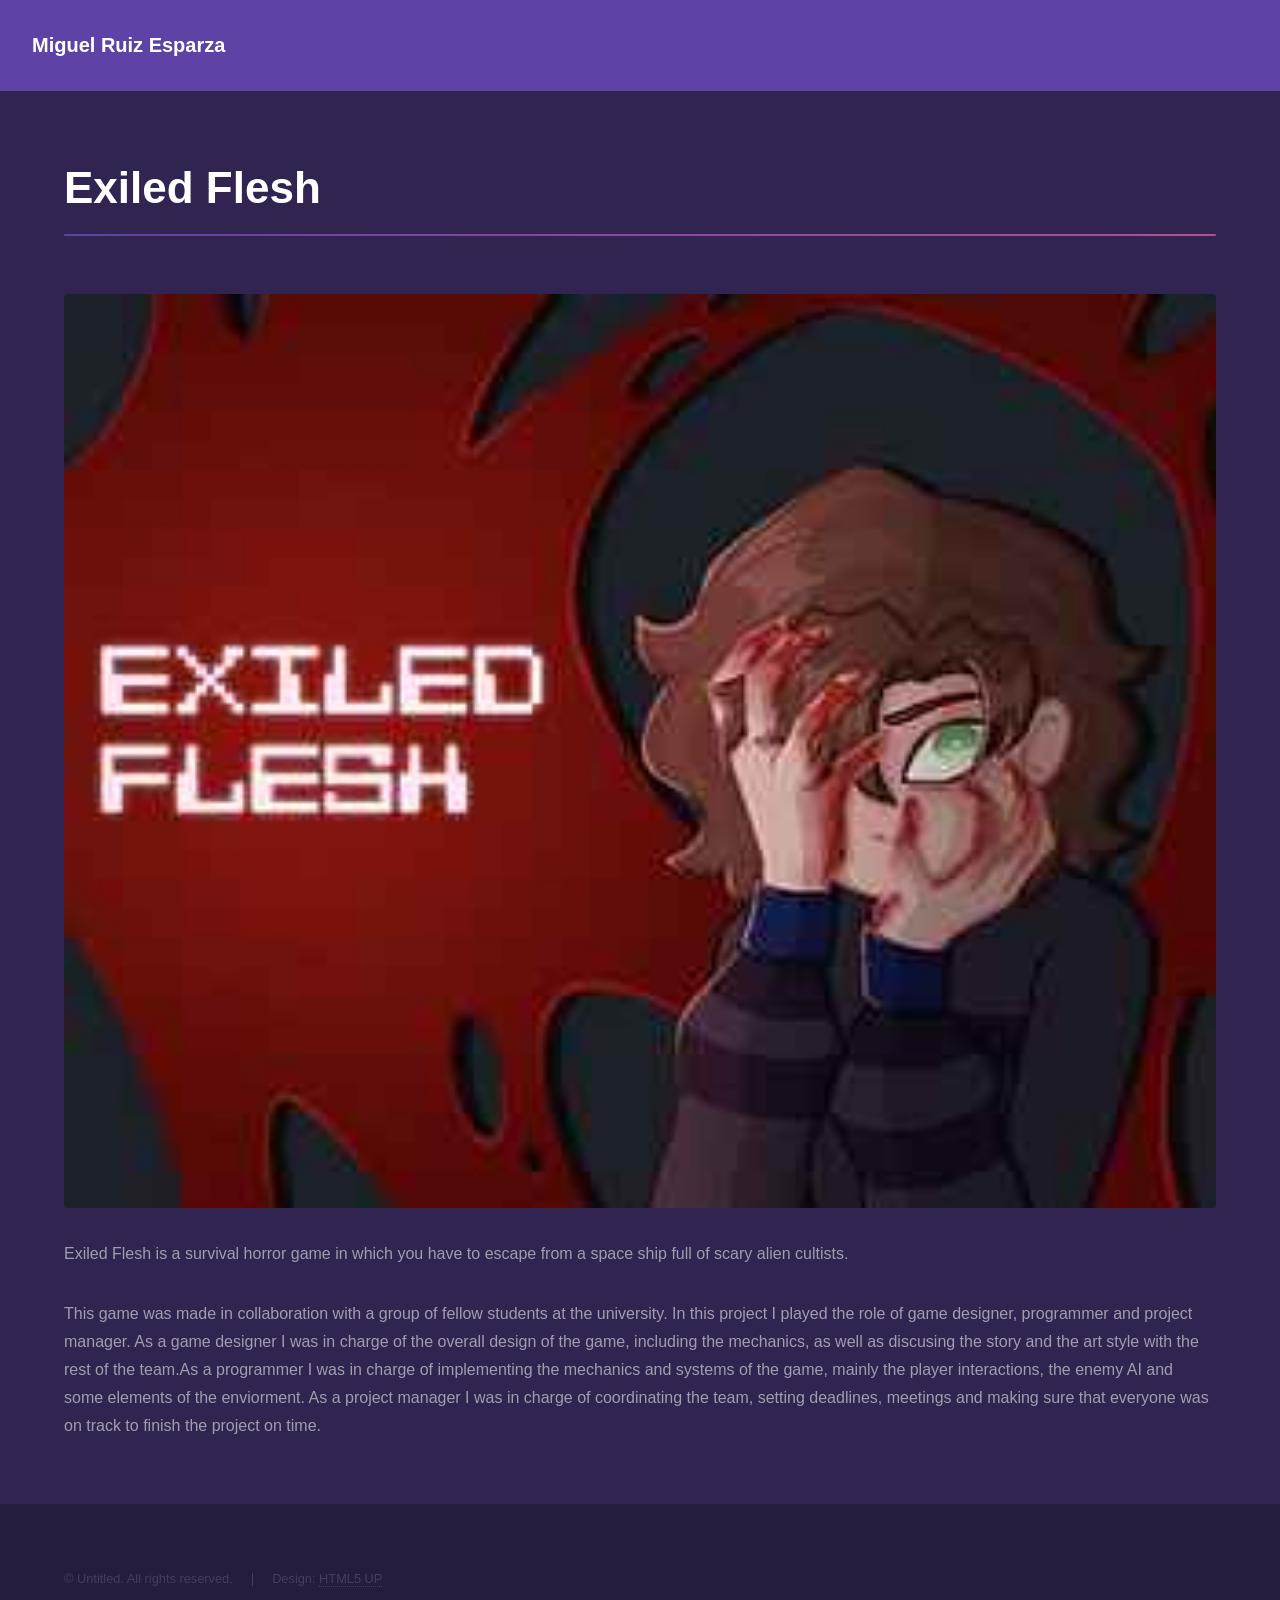
==== commit 0d82c100: "Project pages updated" ====
--- a/ExiledFlesh.html
+++ b/ExiledFlesh.html
@@ -27,11 +27,16 @@
 						<div class="inner">
 							<h1 class="major">Exiled Flesh</h1>
 							<span class="image fit"><img src="images/exiled-flesh.jpg" alt="Exiled Flesh project" /></span>
-							<p>Donec eget ex magna. Interdum et malesuada fames ac ante ipsum primis in faucibus. Pellentesque venenatis dolor imperdiet dolor mattis sagittis. Praesent rutrum sem diam, vitae egestas enim auctor sit amet. Pellentesque leo mauris, consectetur id ipsum sit amet, fergiat. Pellentesque in mi eu massa lacinia malesuada et a elit. Donec urna ex, lacinia in purus ac, pretium pulvinar mauris. Curabitur sapien risus, commodo eget turpis at, elementum convallis elit. Pellentesque enim turpis, hendrerit tristique.</p>
-							<p>Interdum et malesuada fames ac ante ipsum primis in faucibus. Pellentesque venenatis dolor imperdiet dolor mattis sagittis. Praesent rutrum sem diam, vitae egestas enim auctor sit amet. Pellentesque leo mauris, consectetur id ipsum sit amet, fersapien risus, commodo eget turpis at, elementum convallis elit. Pellentesque enim turpis, hendrerit tristique lorem ipsum dolor.</p>
+							<p>Exiled Flesh is a survival horror game in which you have to escape from a space ship full of scary alien cultists.</p>
+							<p>This game was made in collaboration with a group of fellow students at the university. In this project I played the role of game designer, programmer
+								and project manager. As a game designer I was in charge of the overall design of the game, including the mechanics, as well as 
+								discusing the story and the art style with the rest of the team.As a programmer I was in charge of implementing the mechanics 
+								and systems of the game, mainly the player interactions, the enemy AI and some elements of the enviorment. 
+								As a project manager I was in charge of coordinating the team, setting deadlines, meetings and making sure that everyone was on track 
+								to finish the project on time.
+							</p>
 						</div>
 					</section>
-
 			</div>
 
 		<!-- Footer -->
